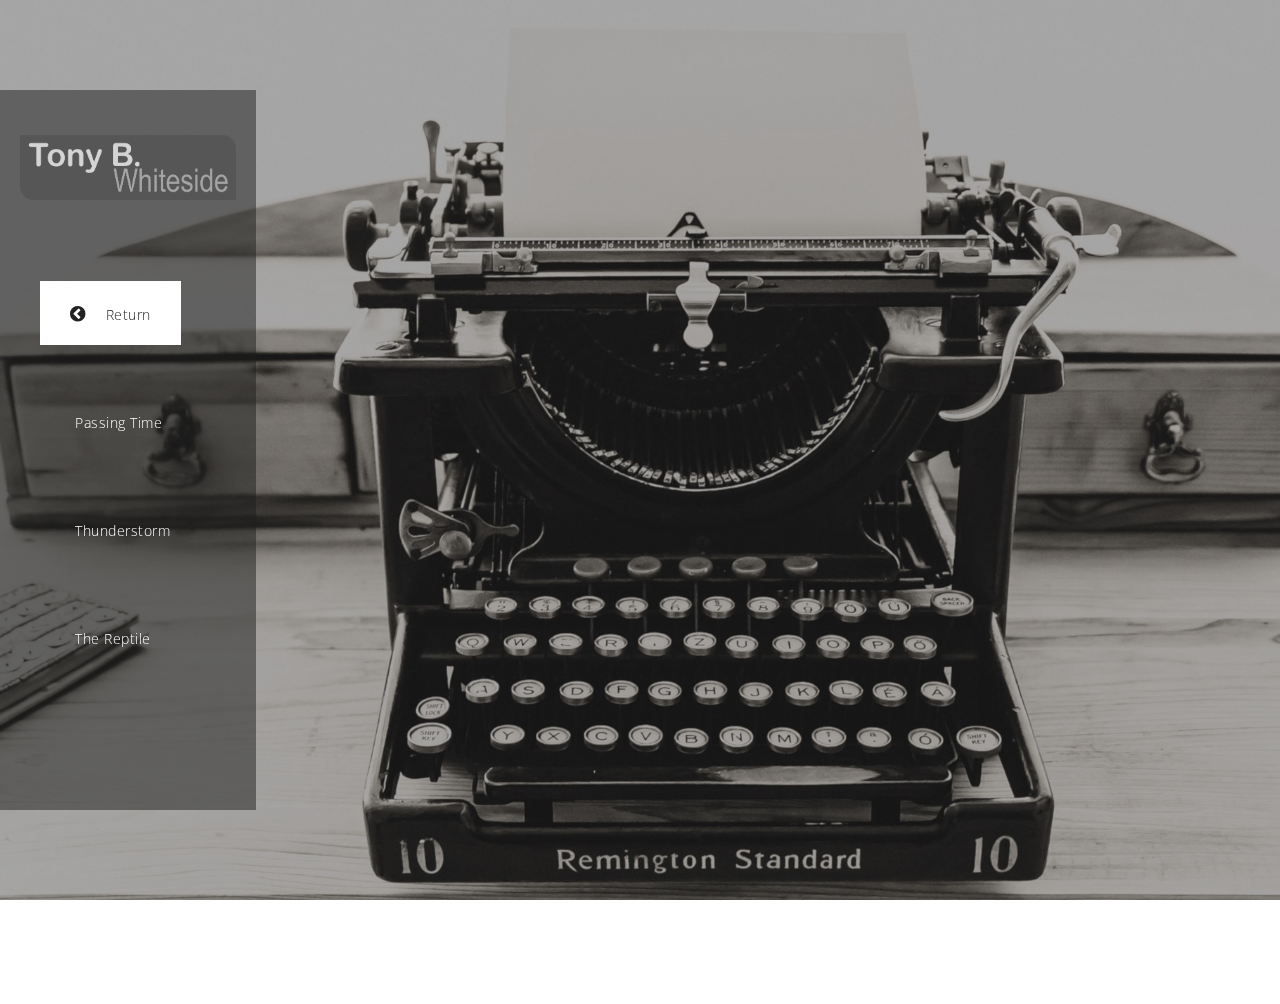
==== script view.html @ 20608307 "Initial Commit" ====
<!DOCTYPE html>
<html>
    <head>
        <meta charset="utf-8">
        <meta http-equiv="X-UA-Compatible" content="IE=edge,chrome=1">
        <title>Screenplays</title>

        <meta name="description" content="">
        <meta name="viewport" content="width=device-width, initial-scale=1">
        <link rel="apple-touch-icon" href="apple-touch-icon.png">

        <link rel="stylesheet" href="css/bootstrap.min.css">
        <link rel="stylesheet" href="css/bootstrap-theme.min.css">
        <link rel="stylesheet" href="css/fontAwesome.css">
        <link rel="stylesheet" href="css/light-box.css">
        <link rel="stylesheet" href="css/templatemo-main.css">

        <link href="https://fonts.googleapis.com/css?family=Open+Sans:300,400,600,700,800" rel="stylesheet">

        <script src="js/vendor/modernizr-2.8.3-respond-1.4.2.min.js"></script>
    </head>
    <body>
        <nav>
            <div class="logo">
                <img src="img/logo.png" alt="Tony B. Whiteside">
            </div>
            <div class="mini-logo">
                <img src="img/mini_logo.png" alt="TBW">
            </div>
            <ul>
              <li><a href="index.html"><i class="fa fa-chevron-circle-left"></i> <em>Return</em></a></li>
              <li><a href="#PassingTime"> <em>Passing Time</em></a></li>
              <li><a href="#Thunderstorm"> <em>Thunderstorm</em></a></li>
              <li><a href="#TheReptile"> <em>The Reptile</em></a></li>
            </ul>
          </nav>

          <!--NEW SCRIPT ENTRY-->
          <div class="slides">
            <div class="scriptslide" id="PassingTime">
              <div>
                <div class="container-fluid">
                    <div class="col-md-3">
                    </div>
                    <div>
                        <iframe src="script/Passing Time.pdf" width="1000px" height="1000px" frameborder="0" style="border:0"></iframe>
                    </div>
                </div>
              </div>
            </div>

            <!--NEW SCRIPT ENTRY-->
            <div class="slides">
                <div class="scriptslide" id="Thunderstorm">
                  <div>
                    <div class="container-fluid">
                        <div class="col-md-3">
                        </div>
                        <div>
                            <iframe src="script/Thunderstorm.pdf" width="1000px" height="1000px" frameborder="0" style="border:0"></iframe>
                        </div>
                    </div>
                  </div>
                </div>

              <!--NEW SCRIPT ENTRY-->
            <div class="slides">
                <div class="scriptslide" id="TheReptile">
                  <div>
                    <div class="container-fluid">
                        <div class="col-md-3">
                        </div>
                        <div>
                            <iframe src="script/The Reptile.pdf" width="1000px" height="1000px" frameborder="0" style="border:0"></iframe>
                        </div>
                    </div>
                  </div>
                </div>

              
                  
                  <script src="//ajax.googleapis.com/ajax/libs/jquery/1.11.2/jquery.min.js"></script>
              
                  <script src="js/vendor/bootstrap.min.js"></script>
                  
                  <script src="js/datepicker.js"></script>
                  <script src="js/plugins.js"></script>
                  <script src="js/main.js"></script>
              
                  <script src="http://ajax.googleapis.com/ajax/libs/jquery/1.10.2/jquery.min.js" type="text/javascript"></script>
                  <script type="text/javascript">
                  $(document).ready(function() {
              
                      
              
                      // navigation click actions 
                      $('.scroll-link').on('click', function(event){
                          event.preventDefault();
                          var sectionID = $(this).attr("data-id");
                          scrollToID('#' + sectionID, 750);
                      });
                      // scroll to top action
                      $('.scroll-top').on('click', function(event) {
                          event.preventDefault();
                          $('html, body').animate({scrollTop:0}, 'slow');         
                      });
                      // mobile nav toggle
                      $('#nav-toggle').on('click', function (event) {
                          event.preventDefault();
                          $('#main-nav').toggleClass("open");
                      });
                  });
                  // scroll function
                  function scrollToID(id, speed){
                      var offSet = 0;
                      var targetOffset = $(id).offset().top - offSet;
                      var mainNav = $('#main-nav');
                      $('html,body').animate({scrollTop:targetOffset}, speed);
                      if (mainNav.hasClass("open")) {
                          mainNav.css("height", "1px").removeClass("in").addClass("collapse");
                          mainNav.removeClass("open");
                      }
                  }
                  if (typeof console === "undefined") {
                      console = {
                          log: function() { }
                      };
                  }
                  </script>
    </body>
</html>
---- css/light-box.css ----
/* LIGHT BOX */

body:after {
  content: url(../img/close.png) url(../img/loading.gif) url(../img/prev.png) url(../img/next.png);
  display: none;
}

body.lb-disable-scrolling {
  overflow: hidden;
}

.lightboxOverlay {
  position: absolute;
  top: 0;
  left: 0;
  z-index: 99999;
  background-color: black;
  filter: progid:DXImageTransform.Microsoft.Alpha(Opacity=80);
  opacity: 0.8;
  display: none;
}

.lightbox {
  position: absolute;
  margin-top: 0%;
  left: 0;
  width: 100%;
  z-index: 100000;
  text-align: center;
  line-height: 0;
  font-weight: normal;
}

.lightbox .lb-image {
  display: block;
  height: auto;
  max-width: inherit;
  max-height: none;
  border-radius: 5px;

  /* Image border */
  border: 10px solid white;
}

.lightbox a img {
  border: none;
}

.lb-outerContainer {
  position: relative;
  *zoom: 1;
  width: 250px;
  height: 250px;
  margin: 0 auto;
  border-radius: 4px;

  /* Background color behind image.
     This is visible during transitions. */
  background-color: white;
}

.lb-outerContainer:after {
  content: "";
  display: table;
  clear: both;
}

.lb-loader {
  position: absolute;
  top: 43%;
  left: 0;
  height: 25%;
  width: 100%;
  text-align: center;
  line-height: 0;
}

.lb-cancel {
  display: block;
  width: 32px;
  height: 32px;
  margin: 0 auto;
  background: url(../img/loading.gif) no-repeat;
}

.lb-nav {
  position: absolute;
  top: 0;
  left: 0;
  height: 100%;
  width: 100%;
  z-index: 10;
}

.lb-container > .nav {
  left: 0;
}

.lb-nav a {
  outline: none;
  background-image: url('[data-uri]');
}

.lb-prev, .lb-next {
  height: 100%;
  cursor: pointer;
  display: block;
}

.lb-nav a.lb-prev {
  width: 34%;
  left: 0;
  float: left;
  background: url(../img/prev.png) left 48% no-repeat;
  filter: progid:DXImageTransform.Microsoft.Alpha(Opacity=0);
  opacity: 0;
  -webkit-transition: opacity 0.6s;
  -moz-transition: opacity 0.6s;
  -o-transition: opacity 0.6s;
  transition: opacity 0.6s;
}

.lb-nav a.lb-prev:hover {
  filter: progid:DXImageTransform.Microsoft.Alpha(Opacity=100);
  opacity: 1;
}

.lb-nav a.lb-next {
  width: 64%;
  right: 0;
  float: right;
  background: url(../img/next.png) right 48% no-repeat;
  filter: progid:DXImageTransform.Microsoft.Alpha(Opacity=0);
  opacity: 0;
  -webkit-transition: opacity 0.6s;
  -moz-transition: opacity 0.6s;
  -o-transition: opacity 0.6s;
  transition: opacity 0.6s;
}

.lb-nav a.lb-next:hover {
  filter: progid:DXImageTransform.Microsoft.Alpha(Opacity=100);
  opacity: 1;
}

.lb-dataContainer {
  margin: 0 auto;
  padding-top: 5px;
  *zoom: 1;
  width: 100%;
  -moz-border-radius-bottomleft: 4px;
  -webkit-border-bottom-left-radius: 4px;
  border-bottom-left-radius: 4px;
  -moz-border-radius-bottomright: 4px;
  -webkit-border-bottom-right-radius: 4px;
  border-bottom-right-radius: 4px;
}

.lb-dataContainer:after {
  content: "";
  display: table;
  clear: both;
}

.lb-data {
  padding: 0 4px;
  color: #ccc;
}

.lb-data .lb-details {
  width: 85%;
  float: left;
  text-align: left;
  line-height: 1.1em;
}

.lb-data .lb-caption {
  font-size: 13px;
  font-weight: bold;
  line-height: 1em;
}

.lb-data .lb-caption a {
  color: #4ae;
}

.lb-data .lb-number {
  margin-top: 15px;
  display: block;
  clear: left;
  padding-bottom: 1em;
  font-size: 13px;
  color: #999999;
}

.lb-data .lb-close {
  display: block;
  float: right;
  width: 30px;
  height: 30px;
  background-image: url(../img/close.png);
  background-position: top right;
  background-repeat: no-repeat;
  text-align: right;
  outline: none;
  filter: progid:DXImageTransform.Microsoft.Alpha(Opacity=70);
  opacity: 0.7;
  -webkit-transition: opacity 0.2s;
  -moz-transition: opacity 0.2s;
  -o-transition: opacity 0.2s;
  transition: opacity 0.2s;
}

.lb-data .lb-close:hover {
  cursor: pointer;
  filter: progid:DXImageTransform.Microsoft.Alpha(Opacity=100);
  opacity: 1;
}
---- css/templatemo-main.css ----
/* 

Moonlight Template 

http://www.templatemo.com/tm-512-moonlight

*/

@keyframes seq-preloader {
  50% {
    opacity: 1;
  }
  
  100% {
    opacity: 0;
  }
}

.seq-preloader {
  background: white;
  visibility: visible;
  opacity: 1;
  position: absolute;
  z-index: 9999;
  height: 100%;
  width: 100%;
  top: 0;
  left: 0;
  right: 0;
  bottom: 0;
}

.seq-preloader.seq-preloaded {
  opacity: 0;
  visibility: hidden;
  transition: visibility 0s .5s, opacity .5s;
}

.seq-preload-indicator {
  overflow: visible;
  position: relative;
  top: 50%;
  left: 50%;
  transform: translate(-50%, -50%);
}

.seq-preload-circle {
  display: inline-block;
  height: 12px;
  width: 12px;
  fill: #7a7a7a;
  opacity: 0;
  animation: seq-preloader 1.25s infinite;
}

.seq-preload-circle-2 {
  animation-delay: .15s;
}

.seq-preload-circle-3 {
  animation-delay: .3s;
}

.seq-preload-indicator-fallback {
  width: 42px;
  overflow: visible;
}

.seq-preload-indicator-fallback .seq-preload-circle {
  width: 8px;
  height:8px;
  background-color: #f4f4f4;
  border-radius: 100%;
  opacity: 1;
  display: inline-block;
  vertical-align: middle;
}

.seq-preload-indicator-fallback .seq-preload-circle-2 {
  margin-left: 3px;
  margin-right: 3px;
  width: 12px;
  height: 12px;
}

.seq-preload-indicator-fallback .seq-preload-circle-3 {
  width: 16px;
  height: 16px;
}


/* MAIN CSS */

@-webkit-keyframes fill {
  0% {
    width: 0%;
    height: 1px;
  }
  50% {
    width: 100%;
    height: 1px;
  }
  100% {
    width: 100%;
    height: 100%;
    background: #fff;
  }
}
@keyframes fill {
  0% {
    width: 0%;
    height: 1px;
  }
  50% {
    width: 100%;
    height: 1px;
  }
  100% {
    width: 100%;
    height: 100%;
    background: #fff;
  }
}
@-webkit-keyframes fillColour {
  0% {
    color: #fff;
  }
  50% {
    color: #fff;
  }
  100% {
    color: #333;
  }
}
@keyframes fillColour {
  0% {
    color: #fff;
  }
  50% {
    color: #fff;
  }
  100% {
    color: #333;
  }
}
* {
  margin: 0;
  padding: 0;
  -webkit-box-sizing: border-box;
  box-sizing: border-box;
  font-family: "Open Sans", sans-serif;
}

html {
	overflow: hidden;
}

body {
  overflow: hidden;
  font-size: 100%;
}

nav {
	top: 10vh;
	bottom: 10vh;
  	text-align: center;
  	background: rgba(30, 30, 30, 0.5);
  	position: fixed;
  	z-index: 100;
  	height: 80vh;
  	left: 0;
  	width: 20%;
  	font-weight: 300;
  	font-size: 1rem;
}

nav em {
	font-style: normal;
	margin-left: 5px;
	font-size: 14px;
}

nav ul li i {
	width: 25px;
}

nav ul li a {
	font-size: 18px;
}

nav .mini-logo {
	display: none;
}

nav .logo {
	margin-top: 45px;
	padding: 0px 20px;
}

nav .logo img {
	max-width: 100%;
	overflow-y: hidden;
}

nav ul {
	margin-top: 60px;
  	text-align: left;
  	margin-left: 40px;
  	list-style-type: none;
  	height: 48vh;
  	display: -webkit-box;
  	display: -ms-flexbox;
  	display: flex;
  	-webkit-box-orient: vertical;
  	-webkit-box-direction: normal;
    -ms-flex-direction: column;
    flex-direction: column;
  	-ms-flex-pack: distribute;
    justify-content: space-around;
}
nav ul li {
	margin: 25px 0px;
}
nav a, nav a:visited, nav a:active {
  color: #fff;
}
nav a {
	text-decoration: none!important;
	font-size: 14px;
	letter-spacing: 0.5px;
  	-webkit-transition: color 2s, background 1s;
  	transition: color 2s, background 1s;
  	padding: 20px 30px;
  	position: relative;
  	z-index: 0;
}
nav a.active {
  background-color: #fff;
  color: #232323;
}
nav a::before {
  content: "";
  position: absolute;
  height: 0%;
  width: 0%;
  bottom: 0;
  left: 0;
  opacity: 1;
  z-index: -1;
}
nav a:hover {
	text-decoration: none;
  -webkit-animation: fillColour 0.4s forwards ease-in-out;
          animation: fillColour 0.4s forwards ease-in-out;
}
nav a:hover::before {
  -webkit-animation: fill 0.4s forwards ease-in-out;
          animation: fill 0.4s forwards ease-in-out;
  opacity: 1;
}

.slides {
  width: 500vw;
  height: 100vh;
  -webkit-transition: -webkit-transform 0.8s ease;
  transition: -webkit-transform 0.8s ease;
  transition: transform 0.8s ease;
  transition: transform 0.8s ease, -webkit-transform 0.8s ease;
}
.slides .slide {
  height: 100vh;
  width: 100vw;
  float: left;
  text-align: center;
  background-size: cover;
}
.slides .slide .content {
  overflow-y: scroll;
  position: relative;
  width: 70%;
  height: 80%;
  left: 30%;
  top: 10%;
  bottom: 10%;
  background: rgba(30, 30, 30, 0.5);
}
.content::-webkit-scrollbar {
  width: 5px;
  height: 8px;
  background-color: rgba(30, 30, 30, 0.5);
}

/* Add a thumb */
.content::-webkit-scrollbar-thumb {
    background: rgba(250, 250, 250, 0.5);
}

.slides .slide:nth-child(1) {
  background-image: url(../img/first_bg.jpg);
}
.slides .slide:nth-child(2) {
  background-image: url(../img/second_bg.jpg);
}
.slides .slide:nth-child(3) {
  background-image: url(../img/third_bg.jpg);
}
.slides .slide:nth-child(4) {
  background-image: url(../img/fourth_bg.jpg);
 }
.slides .slide:nth-child(5) {
  background-image: url(../img/fifth_bg.jpg);
}
.slides .slide img {
  width: 100%;
}
.scriptslide {
	background-image: url(../img/third_bg.jpg);
	height: 100vh;
	width: 100vw;
	float: left;
	text-align: center;
	background-size: cover;
}

.main-btn a:hover {
	background-color: #fff;
	color: #232323!important;
}


.first-content {
	padding: 100px;
	text-align: left;
	padding-top: 13%;
}

.first-content .author-image img {
	margin-top: 15px;
	border-radius: 30px;
	max-width: 100%;
	overflow: hidden;
	float: left;
	margin-right: 35px;
}

.first-content h2 {
	font-size: 36px;
	text-transform: uppercase;
	font-weight: 700;
	color: #fff;
	letter-spacing: 0.5px;
	border-bottom: 2px solid #fff;
	display: inline-block;
	padding-bottom: 10px;
	margin-bottom: 20px;
	margin-top: 0px;
}

.first-content p {
	color: #fff;
	font-size: 13px;
	text-transform: uppercase;
	font-weight: 300;
	letter-spacing: 2px;
	line-height: 26px;
	margin-bottom: 20px;
}

.first-content em {
	font-style: normal;
	font-weight: 600;
}

.first-content .main-btn {
	display: inline-block;
	margin-right: 15px;
}

.first-content .main-btn a {
	display: inline-block;
	border: 2px solid #fff;
	padding: 8px 15px;
	font-size: 13px;
	text-transform: uppercase;
	letter-spacing: 1px;
	color: #fff;
	text-decoration: none;
	transition: all 0.5s;
	transition: all 0.5s;
}

.first-content .fb-btn {
	display: inline-block;
}

.first-content .fb-btn a {
	display: inline-block;
	background-color: #fff;
	border: 2px solid #fff;
	padding: 8px 15px;
	font-size: 13px;
	text-transform: uppercase;
	letter-spacing: 1px;
	color: #232323;
	text-decoration: none;
	transition: all 0.5s;
}

.first-content .fb-btn a:hover {
	color: #fff;
	background-color: transparent;
}


.second-content .container-fluid {
	padding-right: 0px;
	padding-left: 0px;
}

.second-content .container-fluid .col-md-6 {
	padding-right: 0px;
	padding-left: 0px;
}

.second-content .right-image img {
	max-width: 100%;
	min-width: 100%;
	overflow: hidden;
	float: right;
}

.second-content .left-content {
	padding: 60px;
	text-align: left;
}

.second-content h2 {
	font-size: 36px;
	text-transform: uppercase;
	font-weight: 700;
	color: #fff;
	letter-spacing: 0.5px;
	border-bottom: 2px solid #fff;
	display: inline-block;
	padding-bottom: 10px;
	margin-bottom: 20px;
	margin-top: 0px;
}

.second-content p {
	font-size: 13px;
	color: #fff;
	letter-spacing: 0.5px;
	font-weight: 300;
	line-height: 24px;
	margin-bottom: 30px;
}

.second-content a {
	color: #fff;
	text-decoration: underline;
}

.second-content .main-btn a {
	display: inline-block;
	border: 2px solid #fff;
	padding: 8px 15px;
	font-size: 13px;
	text-transform: uppercase;
	letter-spacing: 1px;
	color: #fff;
	text-decoration: none;
	transition: all 0.5s;
}


.third-content {
	text-align: left;
	padding: 30px;
}

.third-content .container-fluid {
	padding-right: 7.5px;
	padding-left: 7.5px;
}

.third-content .first-section .left-content {
	margin-right: 15px;
	margin-top: 12px;
}

.third-content .first-section .right-image {
	margin-left: 15px;
}

.third-content .second-section {
	margin-top: 30px;
}

.third-content .second-section .right-content {
	margin-left: 15px;
	margin-top: 12px;
}

.third-content .second-section .left-image {
	margin-right: 15px;
}

.third-content h2 {
	font-size: 24px;
	text-transform: uppercase;
	font-weight: 700;
	color: #fff;
	letter-spacing: 0.5px;
	border-bottom: 2px solid #fff;
	display: inline-block;
	padding-bottom: 10px;
	margin-bottom: 20px;
	margin-top: 0px;
}

.third-content p {
	font-size: 13px;
	color: #fff;
	letter-spacing: 0.5px;
	font-weight: 300;
	line-height: 24px;
	margin-bottom: 20px;
}

.third-content .main-btn a {
	display: inline-block;
	border: 2px solid #fff;
	padding: 8px 15px;
	font-size: 13px;
	text-transform: uppercase;
	letter-spacing: 1px;
	color: #fff;
	text-decoration: none;
	transition: all 0.5s;
}

.third-content .col-md-6 {
	margin: 0px;
	padding: 0px;
}


.fourth-content {
	padding: 5px;
}

.fourth-content .container-fluid {
	padding-right: 15px;
	padding-left: 15px;
}

.fourth-content .container-fluid .col-md-4 {
	padding-right: 0px;
	padding-left: 0px;
}

.fourth-content .item {
	margin: 10px;
}

.fourth-content .item img {
	max-width: 100%;
	overflow: hidden;
}

.fourth-content .item .thumb {
	position: relative;
}

.fourth-content .item .hover-effect {
	text-align: left;
	position: absolute;
	color: #fff;
	background-color: rgba(0,0,0,0.85);
	bottom: 0;
	top: 0;
	left: 0;
	right: 0;
	opacity: 0.75;
	transition: all 0.5s;
}

.fourth-content .item:hover .hover-effect {
	opacity: 1;
	visibility: visible;
}

.fourth-content .item .hover-effect .hover-content {
	transform: translateY(-50%);
    position: absolute;
    text-align: left;
    width: 100%;
    top: 50%;
    left: 0;
    padding: 30px;
}

.fourth-content .item .hover-effect h2 {
	font-size: 18px;
	text-transform: uppercase;
	font-weight: 700;
	color: #fff;
	letter-spacing: 0.5px;
	border-bottom: 1px solid #fff;
	display: inline-block;
	padding-bottom: 10px;
	margin-bottom: 10px;
	margin-top: 0px;
}

.fourth-content .item .hover-effect p {
	font-size: 13px;
	text-transform: uppercase;
	letter-spacing: 0.5px;
	line-height: 22px;
	padding-bottom: 0px;
	margin-bottom: 0px;
}

.hover-effect1{
	text-align: left;
	position: absolute;
	color: #fff;
	background-color: rgba(0,0,0,0.95);
	bottom: 0;
	top: 0;
	left: 0;
	right: 0;
	opacity: 0;
	visibility: hidden;
	transition: all 0.8s;
}

.fourth-content .item:hover .hover-effect1 {
	opacity: 1;
	visibility: visible;
}

.hover-content1{
	transform: translateY(-50%);
    position: absolute;
    text-align: left;
    width: 100%;
    top: 50%;
    left: 0;
    padding: 30px;
}

.hover-effect1 h2 {
	font-size: 18px;
	text-transform: uppercase;
	font-weight: 700;
	color: #fff;
	letter-spacing: 0.5px;
	border-bottom: 1px solid #fff;
	display: inline-block;
	padding-bottom: 10px;
	margin-bottom: 10px;
	margin-top: 0px;
}

.hover-effect1 p {
	font-size: 13px;
	text-transform: uppercase;
	letter-spacing: 0.5px;
	line-height: 22px;
	padding-bottom: 0px;
	margin-bottom: 0px;
}

#mydesign {
	height: 150px;
	width: 100%;
	display: flex;
	justify-content: center;
	align-items: center;
	object-fit: cover;
}

.fifth-content .container-fluid {
	padding-left: 0px;
	padding-right: 0px;
}

.fifth-content .container-fluid .col-md-6 {
	padding-left: 0px;
	padding-right: 0px;
}

.fifth-content #map {
	margin: auto;
	left: 0;
	color: #fff;
}

h3 {
	margin: auto;
	position: relative;
	left: 0;
	font-size: 60px;
	font-weight: bold;
	align-items: center;
	text-align: left;
	padding: 110px 25px 50px;
	line-height: 100px;
}

.fifth-content #contact {
	padding: 50px 50px 50px 50px;
}

.fifth-content input {
  border-radius: 0px;
  padding-left: 15px;
  font-size: 13px;
  font-weight: 300;
  color: #fff;
  background-color: rgba(250, 250, 250, 0.15);
  outline: none;
  border: none;
  box-shadow: none;
  line-height: 40px;
  height: 40px;
  width: 100%;
  margin-bottom: 25px;
}

.fifth-content textarea {
  border-radius: 0px;
  padding-left: 15px;
  padding-top: 10px;
  font-size: 13px;
  font-weight: 300;
  color: #fff;
  background-color: rgba(250, 250, 250, 0.15);
  outline: none;
  border: none;
  box-shadow: none;
  height: 165px;
  max-height: 220px;
  width: 100%;
  max-width: 100%;
  margin-bottom: 25px;
}

.fifth-content button {
	max-width: 100%;
	width: 100%;
    display: inline-block;
	border: 2px solid #fff;
	padding: 8px 15px;
	font-size: 13px;
	text-transform: uppercase;
	letter-spacing: 1px;
	color: #fff;
	text-decoration: none;
	background-color: transparent;
	border-radius: 0px;
	transition: all 0.5s;
}

.fifth-content button:hover {
	color: #232323;
	background-color: #fff;
}

.footer .content {
	left: 30%;
	width: 70%;
	max-width: 70%;
	position: absolute;
	bottom: 0;
	right: 0;
	display: inline-block;
}

.footer .content p {
	text-align: center;
	font-size: 13px;
	color: #fff;
	margin-bottom: 20px;
}

.footer .content p a {
	color: #aaa;
	text-decoration: none;
}





/* REPONSIVE */

@media (max-width: 991px) {

	nav ul {
  		margin-left: 25px;
  	}

	.first-content {
		text-align: center;
		padding: 50px;
	}

	.first-content .author-image img {
		max-width: 195px;
		float: none;
		margin-right: 0px;
		margin-bottom: 30px;
	}

	.third-content .first-section {
		border-bottom: 1px solid rgba(250,250,250,0.3);
		padding-bottom: 45px;
		margin-bottom: 45px;
	}

	.third-content .first-section .left-content {
		margin-right: 0px;
		margin-bottom: 30px;
	}

	.third-content .first-section .right-image {
		margin-left: 0px;
	}

	.third-content .second-section .right-content {
		margin-left: 0px;
		margin-top: 30px;
	}


	.third-content .second-section .left-image {
		margin-right: 0px;
	}

	.fifth-content #map {
		padding: 30px 30px 30px 30px;
	}

	.fifth-content #contact {
		padding: 30px 30px 30px 30px;
	}

}

@media (max-width: 749px) {

	nav {
		width: 15vh;
	}

	nav .logo {
		display: none;
	}

	nav .mini-logo {
		margin-top: 60px;
		display: block;
	}

	nav ul {
		text-align: center;
		margin-left: 0px;
	}


	nav ul li em {
		display: none;
	}

	nav ul li i {
		width: 20px;
		height: 20px;
		line-height: 20px;
		text-align: center;
	}

	.first-content {
		padding: 30px 5px;
	}

	.first-content .main-btn {
		display: inline-block;
		margin-right: 0px;
		margin-bottom: 15px;
	}

	.second-content .left-content {
		padding: 30px;
		text-align: left;
	}

	.fourth-content .item .hover-effect h2 {
		font-size: 15px;
	}


	.fifth-content #map {
		padding: 15px 15px 15px 15px;
	}

	.fifth-content #contact {
		padding: 15px 15px 15px 15px;
	}

}

@media(max-width: 450px) {
	nav ul {
		margin-top: 30px;
	}
	nav ul li {
		margin: 10px 0px;
	}
	nav a {
	  	padding: 15px 20px;
	}
}
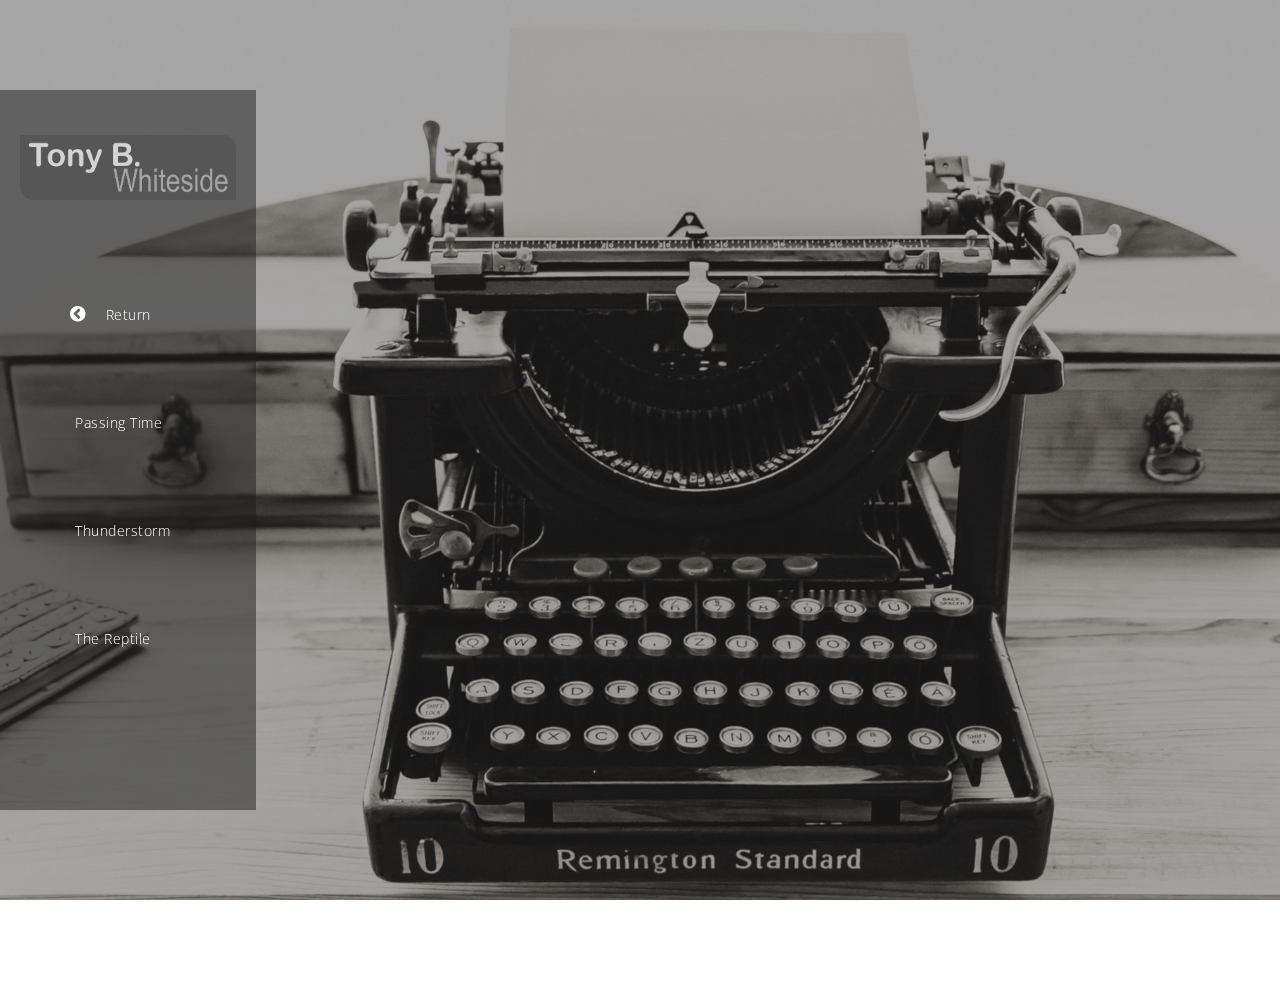
==== commit 302171eb: "Update script view.html" ====
--- a/script view.html
+++ b/script view.html
@@ -76,56 +76,5 @@
                     </div>
                   </div>
                 </div>
-
-              
-                  
-                  <script src="//ajax.googleapis.com/ajax/libs/jquery/1.11.2/jquery.min.js"></script>
-              
-                  <script src="js/vendor/bootstrap.min.js"></script>
-                  
-                  <script src="js/datepicker.js"></script>
-                  <script src="js/plugins.js"></script>
-                  <script src="js/main.js"></script>
-              
-                  <script src="http://ajax.googleapis.com/ajax/libs/jquery/1.10.2/jquery.min.js" type="text/javascript"></script>
-                  <script type="text/javascript">
-                  $(document).ready(function() {
-              
-                      
-              
-                      // navigation click actions 
-                      $('.scroll-link').on('click', function(event){
-                          event.preventDefault();
-                          var sectionID = $(this).attr("data-id");
-                          scrollToID('#' + sectionID, 750);
-                      });
-                      // scroll to top action
-                      $('.scroll-top').on('click', function(event) {
-                          event.preventDefault();
-                          $('html, body').animate({scrollTop:0}, 'slow');         
-                      });
-                      // mobile nav toggle
-                      $('#nav-toggle').on('click', function (event) {
-                          event.preventDefault();
-                          $('#main-nav').toggleClass("open");
-                      });
-                  });
-                  // scroll function
-                  function scrollToID(id, speed){
-                      var offSet = 0;
-                      var targetOffset = $(id).offset().top - offSet;
-                      var mainNav = $('#main-nav');
-                      $('html,body').animate({scrollTop:targetOffset}, speed);
-                      if (mainNav.hasClass("open")) {
-                          mainNav.css("height", "1px").removeClass("in").addClass("collapse");
-                          mainNav.removeClass("open");
-                      }
-                  }
-                  if (typeof console === "undefined") {
-                      console = {
-                          log: function() { }
-                      };
-                  }
-                  </script>
     </body>
 </html>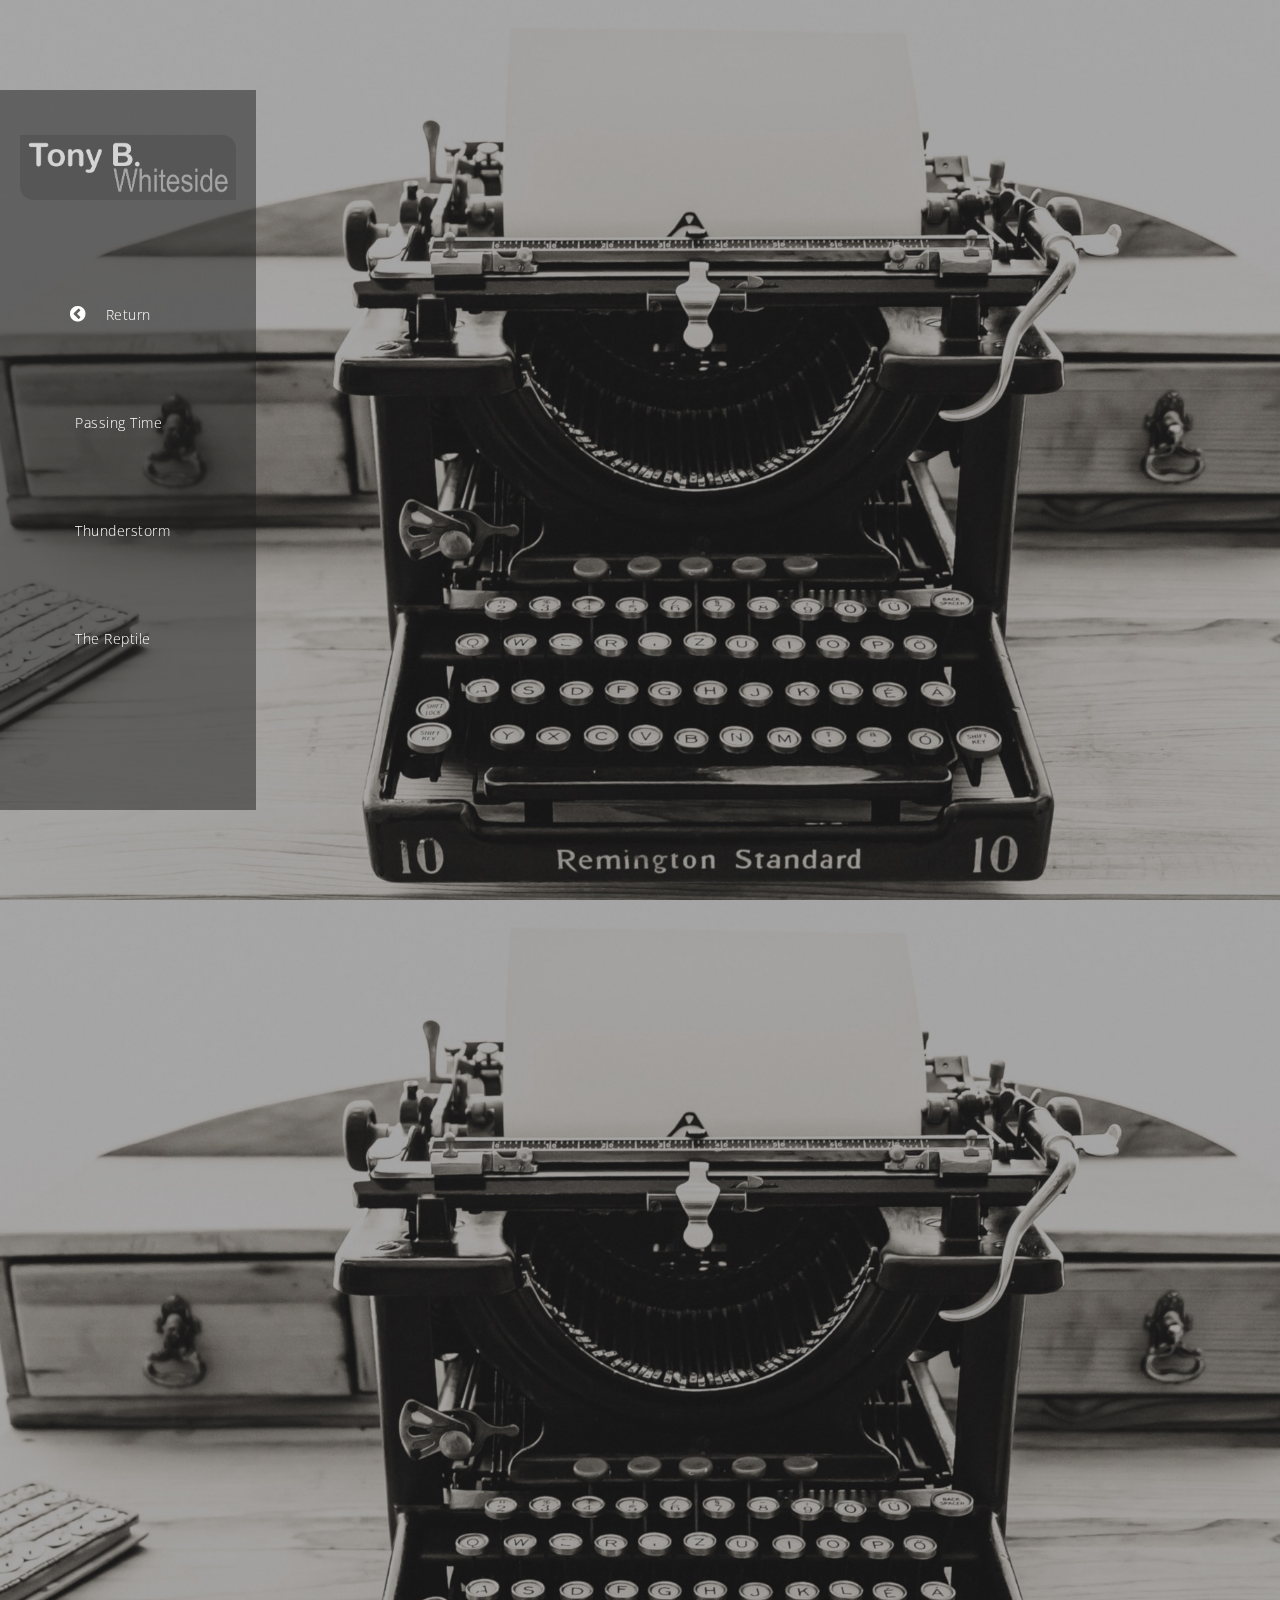
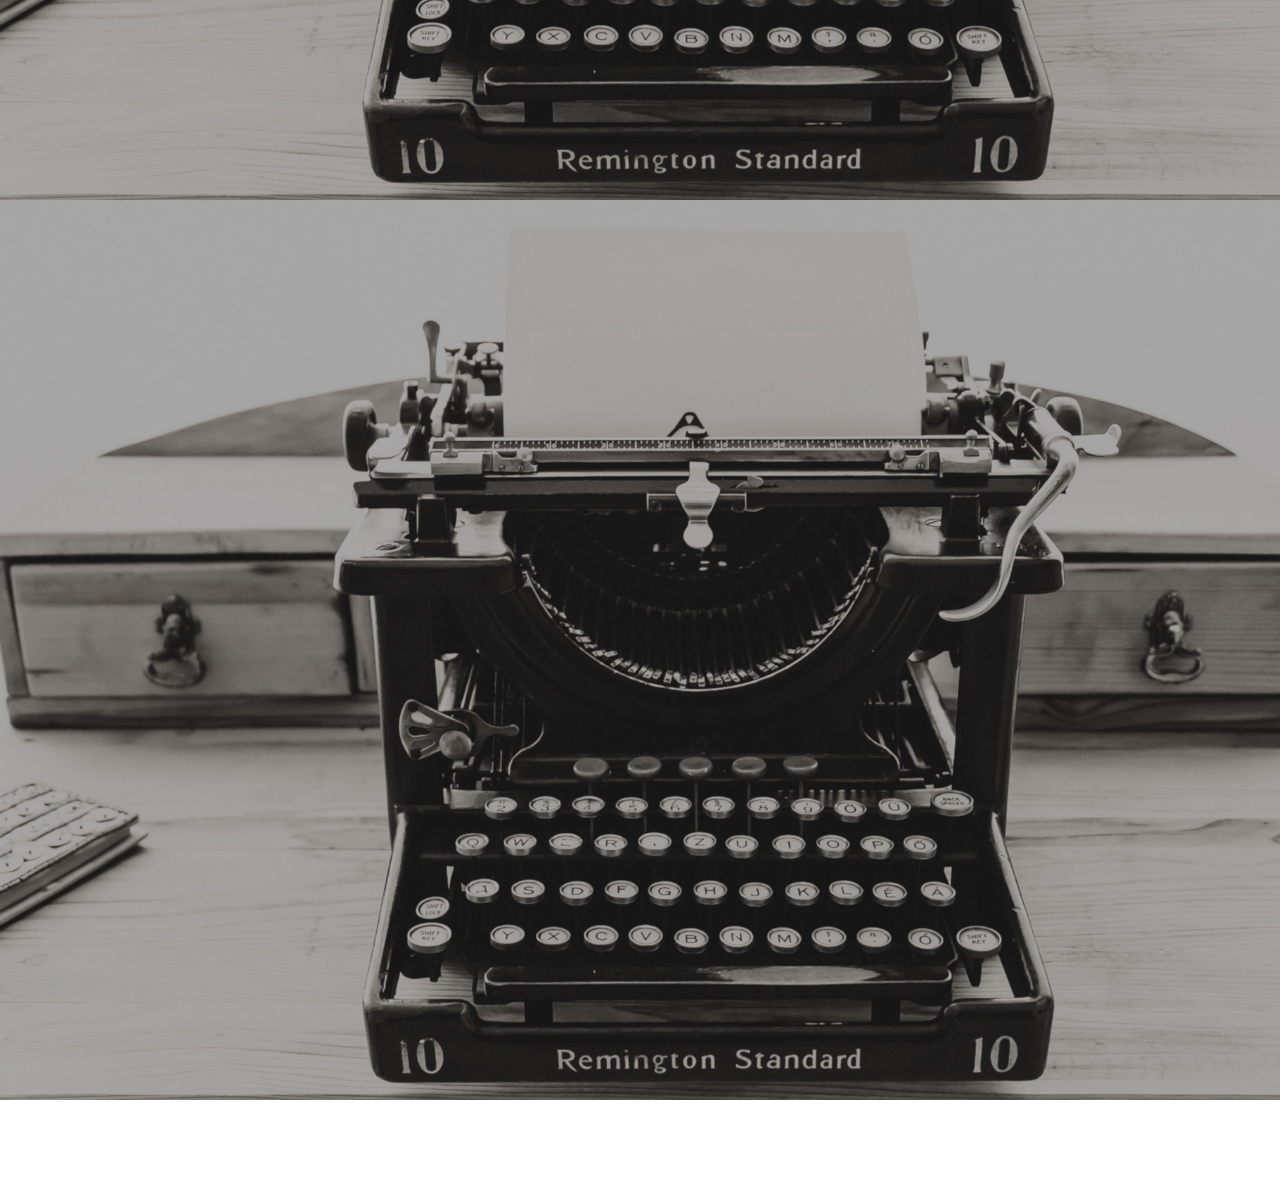
==== commit 62576ae9: "Update script view.html" ====
--- a/script view.html
+++ b/script view.html
@@ -1,80 +1,78 @@
 <!DOCTYPE html>
 <html>
-    <head>
-        <meta charset="utf-8">
-        <meta http-equiv="X-UA-Compatible" content="IE=edge,chrome=1">
-        <title>Screenplays</title>
+  <head>
+    <meta charset="utf-8">
+    <meta http-equiv="X-UA-Compatible" content="IE=edge,chrome=1">
+    <title>Screenplays</title>
 
-        <meta name="description" content="">
-        <meta name="viewport" content="width=device-width, initial-scale=1">
-        <link rel="apple-touch-icon" href="apple-touch-icon.png">
+    <meta name="description" content="">
+    <meta name="viewport" content="width=device-width, initial-scale=1">
+    <link rel="apple-touch-icon" href="apple-touch-icon.png">
 
-        <link rel="stylesheet" href="css/bootstrap.min.css">
-        <link rel="stylesheet" href="css/bootstrap-theme.min.css">
-        <link rel="stylesheet" href="css/fontAwesome.css">
-        <link rel="stylesheet" href="css/light-box.css">
-        <link rel="stylesheet" href="css/templatemo-main.css">
+    <link rel="stylesheet" href="css/bootstrap.min.css">
+    <link rel="stylesheet" href="css/bootstrap-theme.min.css">
+    <link rel="stylesheet" href="css/fontAwesome.css">
+    <link rel="stylesheet" href="css/light-box.css">
+    <link rel="stylesheet" href="css/templatemo-main.css">
 
-        <link href="https://fonts.googleapis.com/css?family=Open+Sans:300,400,600,700,800" rel="stylesheet">
+    <link href="https://fonts.googleapis.com/css?family=Open+Sans:300,400,600,700,800" rel="stylesheet">
 
-        <script src="js/vendor/modernizr-2.8.3-respond-1.4.2.min.js"></script>
-    </head>
-    <body>
-        <nav>
-            <div class="logo">
-                <img src="img/logo.png" alt="Tony B. Whiteside">
+    <script src="js/vendor/modernizr-2.8.3-respond-1.4.2.min.js"></script>
+  </head>
+  <body>
+    <nav>
+      <div class="logo">
+        <img src="img/logo.png" alt="Tony B. Whiteside">
+      </div>
+      <div class="mini-logo">
+        <img src="img/mini_logo.png" alt="TBW">
+      </div>
+      <ul>
+        <li><a href="index.html"><i class="fa fa-chevron-circle-left"></i> <em>Return</em></a></li>
+        <li><a href="#PassingTime"> <em>Passing Time</em></a></li>
+        <li><a href="#Thunderstorm"> <em>Thunderstorm</em></a></li>
+        <li><a href="#TheReptile"> <em>The Reptile</em></a></li>
+      </ul>
+    </nav>
+
+    <!--NEW SCRIPT ENTRY-->
+    <div class="slides">
+      <div class="scriptslide" id="PassingTime">
+        <div>
+          <div class="container-fluid">
+            <div>
+              <iframe src="script/Passing Time.pdf" width="1000px" height="1000px" frameborder="0" style="border:0"></iframe>
             </div>
-            <div class="mini-logo">
-                <img src="img/mini_logo.png" alt="TBW">
+          </div>
+        </div>
+      </div>
+    </div>
+
+    <!--NEW SCRIPT ENTRY-->
+    <div class="slides">
+      <div class="scriptslide" id="Thunderstorm">
+        <div>
+          <div class="container-fluid">
+            <div>
+              <iframe src="script/Thunderstorm.pdf" width="1000px" height="1000px" frameborder="0" style="border:0"></iframe>
             </div>
-            <ul>
-              <li><a href="index.html"><i class="fa fa-chevron-circle-left"></i> <em>Return</em></a></li>
-              <li><a href="#PassingTime"> <em>Passing Time</em></a></li>
-              <li><a href="#Thunderstorm"> <em>Thunderstorm</em></a></li>
-              <li><a href="#TheReptile"> <em>The Reptile</em></a></li>
-            </ul>
-          </nav>
+          </div>
+        </div>
+      </div>
+    </div>
 
-          <!--NEW SCRIPT ENTRY-->
-          <div class="slides">
-            <div class="scriptslide" id="PassingTime">
-              <div>
-                <div class="container-fluid">
-                    <div class="col-md-3">
-                    </div>
-                    <div>
-                        <iframe src="script/Passing Time.pdf" width="1000px" height="1000px" frameborder="0" style="border:0"></iframe>
-                    </div>
-                </div>
-              </div>
+    <!--NEW SCRIPT ENTRY-->
+    <div class="slides">
+      <div class="scriptslide" id="TheReptile">
+        <div>
+          <div class="container-fluid">
+            <div>
+              <iframe src="script/The Reptile.pdf" width="1000px" height="1000px" frameborder="0" style="border:0"></iframe>
             </div>
-
-            <!--NEW SCRIPT ENTRY-->
-            <div class="slides">
-                <div class="scriptslide" id="Thunderstorm">
-                  <div>
-                    <div class="container-fluid">
-                        <div class="col-md-3">
-                        </div>
-                        <div>
-                            <iframe src="script/Thunderstorm.pdf" width="1000px" height="1000px" frameborder="0" style="border:0"></iframe>
-                        </div>
-                    </div>
-                  </div>
-                </div>
-
-              <!--NEW SCRIPT ENTRY-->
-            <div class="slides">
-                <div class="scriptslide" id="TheReptile">
-                  <div>
-                    <div class="container-fluid">
-                        <div class="col-md-3">
-                        </div>
-                        <div>
-                            <iframe src="script/The Reptile.pdf" width="1000px" height="1000px" frameborder="0" style="border:0"></iframe>
-                        </div>
-                    </div>
-                  </div>
-                </div>
-    </body>
+          </div>
+        </div>
+      </div>
+    </div>
+    
+  </body>
 </html>